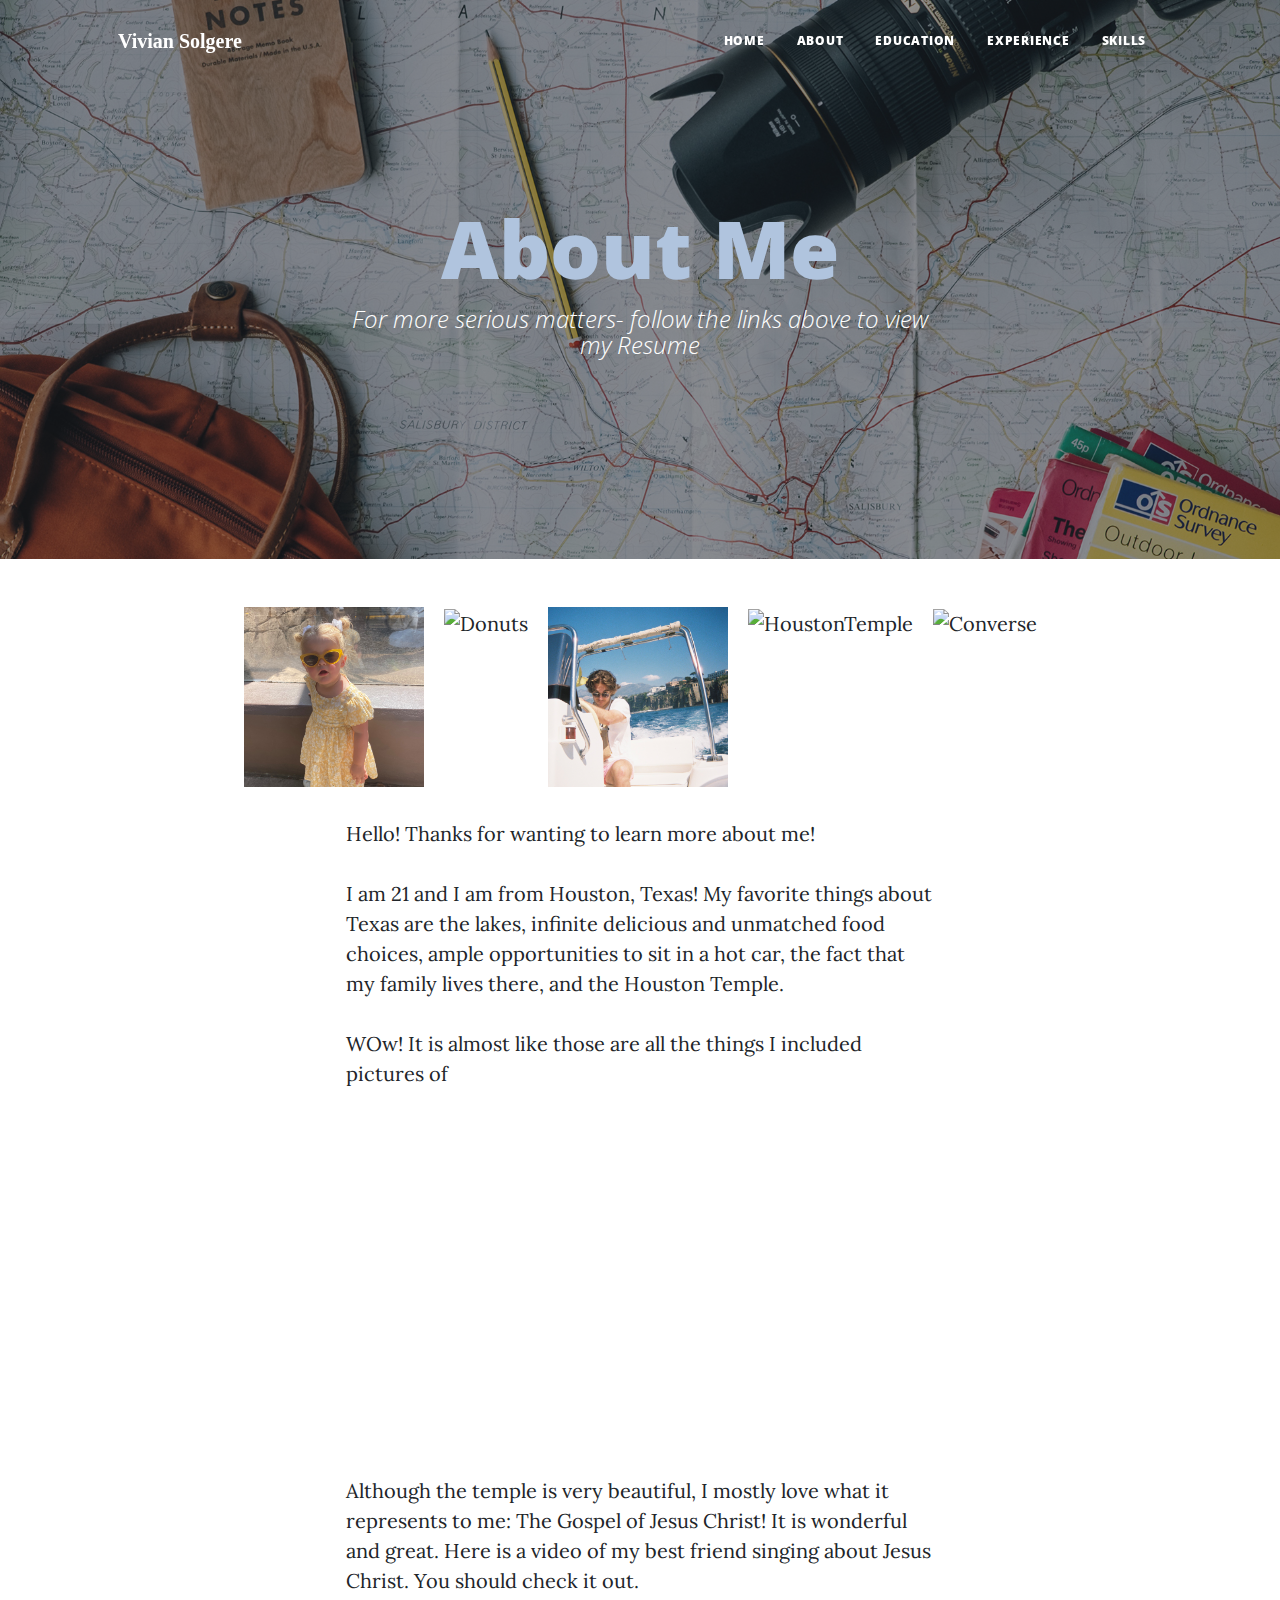
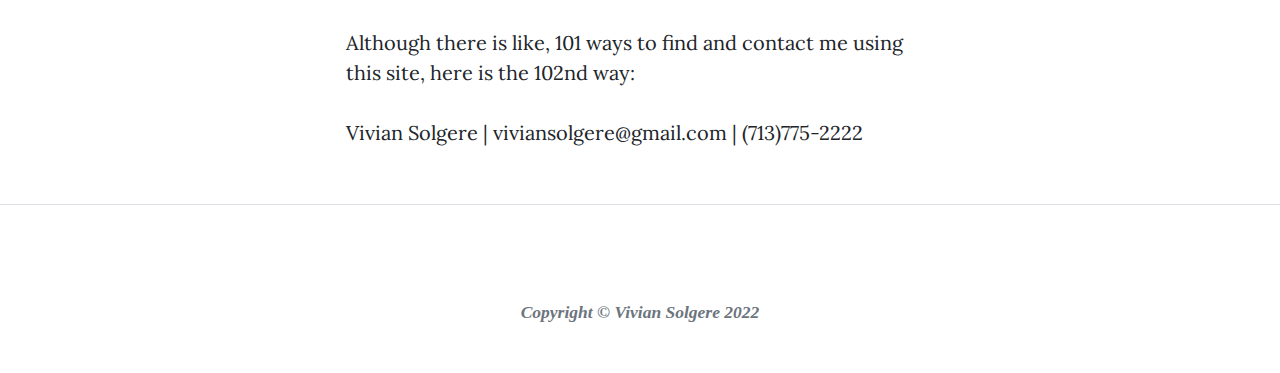
==== html/about.html @ 77203030 "the whole site lol" ====
<!DOCTYPE html>
<!-- Edited by Vivian Solgere on 06/13/22 -->
<html lang="en">
    <head>
        <meta charset="utf-8" />
        <meta name="viewport" content="width=device-width, initial-scale=1, shrink-to-fit=no" />
        <meta name="description" content="" />
        <meta name="author" content="" />
        <title>Vivian Solgere - About</title>
        <link rel="icon" type="image/x-icon" href="assets/favicon.ico" />
        <!-- Font Awesome icons (free version)-->
        <script src="https://use.fontawesome.com/releases/v6.1.0/js/all.js" crossorigin="anonymous"></script>
        <!-- Google fonts-->
        <link href="https://fonts.googleapis.com/css?family=Lora:400,700,400italic,700italic" rel="stylesheet" type="text/css" />
        <link href="https://fonts.googleapis.com/css?family=Open+Sans:300italic,400italic,600italic,700italic,800italic,400,300,600,700,800" rel="stylesheet" type="text/css" />
        <!-- Core theme CSS (includes Bootstrap)-->
        <link href="../styles/mystyles.css" rel="stylesheet" />
        <link href="../styles/styles.css" rel="stylesheet" />
    </head>
    <body>
        <!-- Navigation-->
        <nav class="navbar navbar-expand-lg navbar-light" id="mainNav">
            <div class="container px-4 px-lg-5">
                <a class="navbar-brand" href="../index.html">Vivian Solgere</a>
                <button class="navbar-toggler" type="button" data-bs-toggle="collapse" data-bs-target="#navbarResponsive" aria-controls="navbarResponsive" aria-expanded="false" aria-label="Toggle navigation">
                    Menu
                    <i class="fas fa-bars"></i>
                </button>
                <div class="collapse navbar-collapse" id="navbarResponsive">
                    <ul class="navbar-nav ms-auto py-4 py-lg-0">
                        <li class="nav-item"><a class="nav-link px-lg-3 py-3 py-lg-4" href="../index.html">Home</a></li>
                        <li class="nav-item"><a class="nav-link px-lg-3 py-3 py-lg-4" href="about.html">About</a></li>
                        <li class="nav-item"><a class="nav-link px-lg-3 py-3 py-lg-4" href="education.html">Education</a></li>
                        <li class="nav-item"><a class="nav-link px-lg-3 py-3 py-lg-4" href="experience.html">Experience</a></li>
                        <li class="nav-item"><a class="nav-link px-lg-3 py-3 py-lg-4" href="skills.html">Skills</a></li>
                    </ul>
                </div>
            </div>
        </nav>
        <!-- Page Header-->
        <header class="masthead" style="background-image: url('../images/about-bg.jpg')">
            <div class="container position-relative px-4 px-lg-5">
                <div class="row gx-4 gx-lg-5 justify-content-center">
                    <div class="col-md-10 col-lg-8 col-xl-7">
                        <div class="page-heading">
                            <h1>About Me</h1>
                            <span class="subheading">For more serious matters- follow the links above to view my Resume</span>
                        </div>
                    </div>
                </div>
            </div>
        </header>
        <!-- Main Content-->

        <main class="mb-4">

            <div class="grid-container">
                <div class="grid-item">
                    <img src="../images/grid5.jpg" height="180" alt="VivNiece">
                </div>
                <div class="grid-item">
                    <img src="../images/grid9.jpg" height="180" alt="Donuts">
                </div>
                <div class="grid-item">
                    <img src="../images/grid11.jpg" height="180" alt="Boat">
                </div>
                <div class="grid-item">
                    <img src="../images/grid10.jpg" height="180" alt="HoustonTemple">
                </div>
                <div class="grid-item">
                    <img src="../images/grid7.jpg" height="180" alt="Converse">
                </div>
            </div>

            <div class="container px-4 px-lg-5">
                <div class="row gx-4 gx-lg-5 justify-content-center">
                    <div class="col-md-10 col-lg-8 col-xl-7">
                        <p>Hello! Thanks for wanting to learn more about me!<br><br>
                            I am 21 and I am from Houston, Texas! My favorite things about Texas are the lakes, infinite delicious and unmatched food choices, ample opportunities to sit in a hot car,
                            the fact that my family lives there, and the Houston Temple.<br><br> WOw! It is almost like those are all the things
                            I included pictures of
                        </p>
                        <iframe width="560" height="315" src="https://www.youtube.com/embed/h_yUq32Lpec" title="YouTube video player" frameborder="0" allow="accelerometer; autoplay; clipboard-write; encrypted-media; gyroscope; picture-in-picture" allowfullscreen></iframe>
                        <p>Although the temple is very beautiful, I mostly love what it represents to me:
                            The Gospel of Jesus Christ! It is wonderful and great. Here is a video of my best friend singing about
                            Jesus Christ. You should check it out.
                        </p>
                        <p>Although there is like, 101 ways to find and contact me using this site, here is the 102nd way:<br><br>
                        Vivian Solgere | viviansolgere@gmail.com | (713)775-2222 </p>
                    </div>
                </div>
            </div>
        </main>
        <!-- Footer-->
        <footer class="border-top">
            <div class="container px-4 px-lg-5">
                <div class="row gx-4 gx-lg-5 justify-content-center">
                    <div class="col-md-10 col-lg-8 col-xl-7">
                        <ul class="list-inline text-center">
                            <li class="list-inline-item">
                                <a href="https://twitter.com/vivisolg">
                                    <span class="fa-stack fa-lg">
                                        <i class="fas fa-circle fa-stack-2x"></i>
                                        <i class="fab fa-twitter fa-stack-1x fa-inverse"></i>
                                    </span>
                                </a>
                            </li>
                            <li class="list-inline-item">
                                <a href="https://www.facebook.com/vivian.solgere.3">
                                    <span class="fa-stack fa-lg">
                                        <i class="fas fa-circle fa-stack-2x"></i>
                                        <i class="fab fa-facebook-f fa-stack-1x fa-inverse"></i>
                                    </span>
                                </a>
                            </li>
                            <li class="list-inline-item">
                                <a href="https://github.com/vsolgere/is201finalProject">
                                    <span class="fa-stack fa-lg">
                                        <i class="fas fa-circle fa-stack-2x"></i>
                                        <i class="fab fa-github fa-stack-1x fa-inverse"></i>
                                    </span>
                                </a>
                            </li>
                        </ul>
                        <div class="small text-center text-muted fst-italic">Copyright &copy; Vivian Solgere 2022</div>
                    </div>
                </div>
            </div>
        </footer>
        <!-- Bootstrap core JS-->
        <script src="https://cdn.jsdelivr.net/npm/bootstrap@5.1.3/dist/js/bootstrap.bundle.min.js"></script>
        <!-- Core theme JS-->
        <script src="js/scripts.js"></script>
    </body>
</html>
---- styles/mystyles.css ----
.grid-container {
    display: flex;
    justify-content: center;
    column-gap: 20px;
}

a :hover {
    color:palevioletred;
}

.subheading {
    font-style: italic;
}

h1 {
    color:lightsteelblue;
}

.navbar-brand {
    font-family:Georgia, 'Times New Roman', Times, serif;
    font-size: 18px;
}

footer {
    font-weight: bold;
    font-family:Georgia, 'Times New Roman', Times, serif;
}
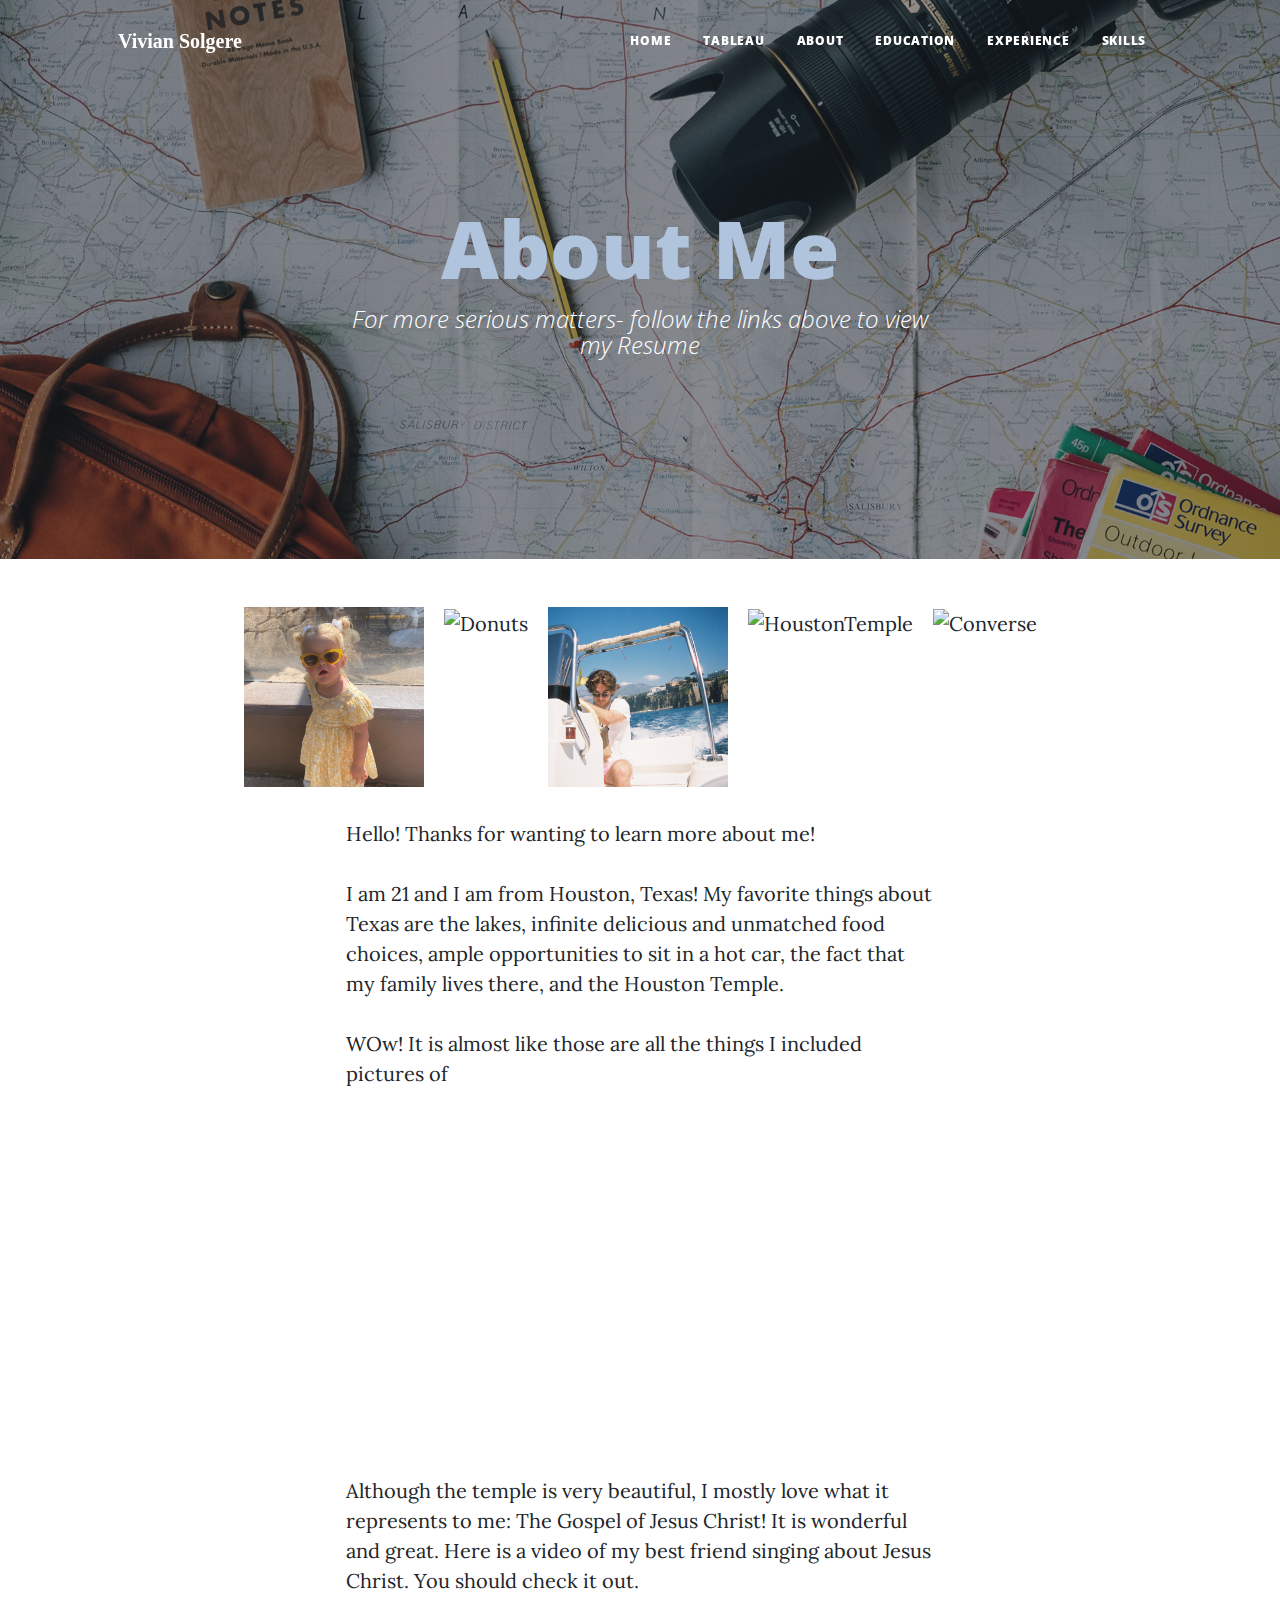
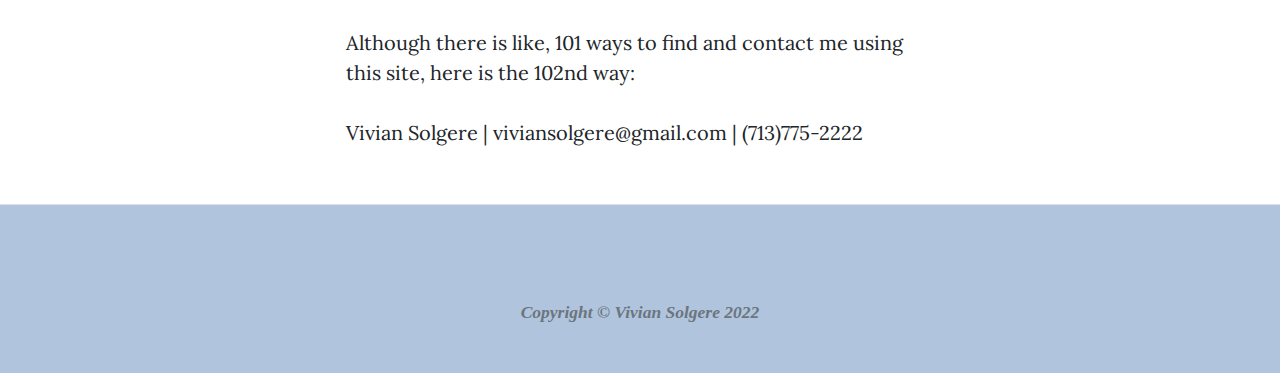
==== commit 0431104b: "just improving stuff" ====
--- a/html/about.html
+++ b/html/about.html
@@ -6,7 +6,7 @@
         <meta name="viewport" content="width=device-width, initial-scale=1, shrink-to-fit=no" />
         <meta name="description" content="" />
         <meta name="author" content="" />
-        <title>Vivian Solgere - About</title>
+        <title>Vivian Solgere - About Me</title>
         <link rel="icon" type="image/x-icon" href="assets/favicon.ico" />
         <!-- Font Awesome icons (free version)-->
         <script src="https://use.fontawesome.com/releases/v6.1.0/js/all.js" crossorigin="anonymous"></script>
@@ -29,6 +29,7 @@
                 <div class="collapse navbar-collapse" id="navbarResponsive">
                     <ul class="navbar-nav ms-auto py-4 py-lg-0">
                         <li class="nav-item"><a class="nav-link px-lg-3 py-3 py-lg-4" href="../index.html">Home</a></li>
+                        <li class="nav-item"><a class="nav-link px-lg-3 py-3 py-lg-4" href="tableau.html">Tableau</a></li>
                         <li class="nav-item"><a class="nav-link px-lg-3 py-3 py-lg-4" href="about.html">About</a></li>
                         <li class="nav-item"><a class="nav-link px-lg-3 py-3 py-lg-4" href="education.html">Education</a></li>
                         <li class="nav-item"><a class="nav-link px-lg-3 py-3 py-lg-4" href="experience.html">Experience</a></li>
--- a/styles/mystyles.css
+++ b/styles/mystyles.css
@@ -24,4 +24,5 @@
 footer {
     font-weight: bold;
     font-family:Georgia, 'Times New Roman', Times, serif;
+    background-color: lightsteelblue;
 }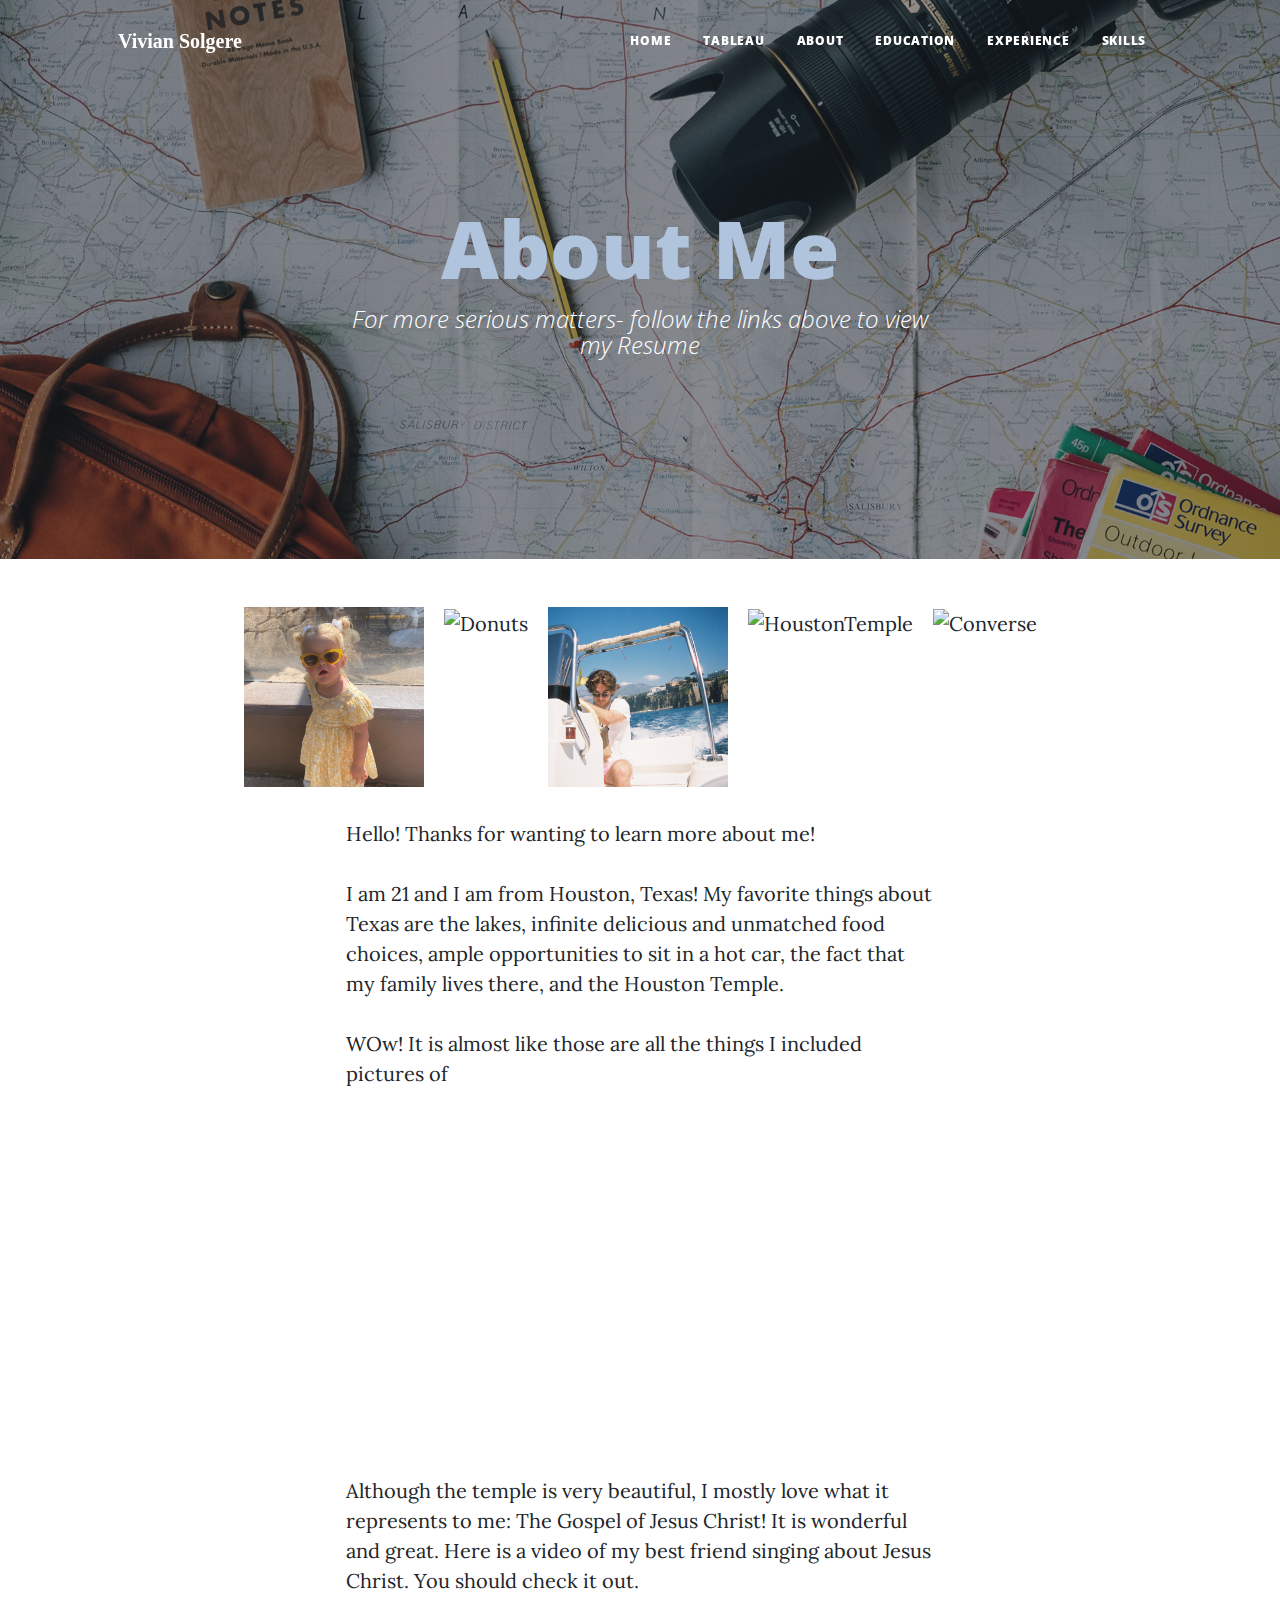
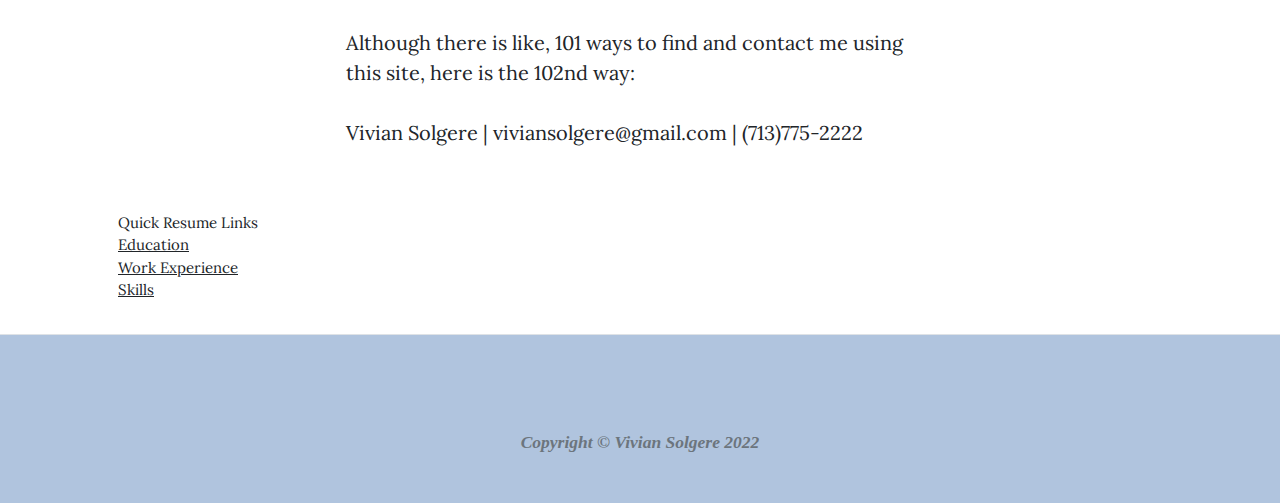
==== commit 704e375d: "quick links" ====
--- a/html/about.html
+++ b/html/about.html
@@ -90,6 +90,13 @@
                         Vivian Solgere | viviansolgere@gmail.com | (713)775-2222 </p>
                     </div>
                 </div>
+                <p style="font-size:15px">
+                    Quick Resume Links<br>
+                    <a href="education.html">Education</a><br>
+                    <a href="experience.html">Work Experience</a><br>
+                    <a href="skills.html">Skills</a>
+
+                </p>
             </div>
         </main>
         <!-- Footer-->
--- a/styles/mystyles.css
+++ b/styles/mystyles.css
@@ -5,7 +5,7 @@
 }
 
 a :hover {
-    color:palevioletred;
+    color:seagreen;
 }
 
 .subheading {
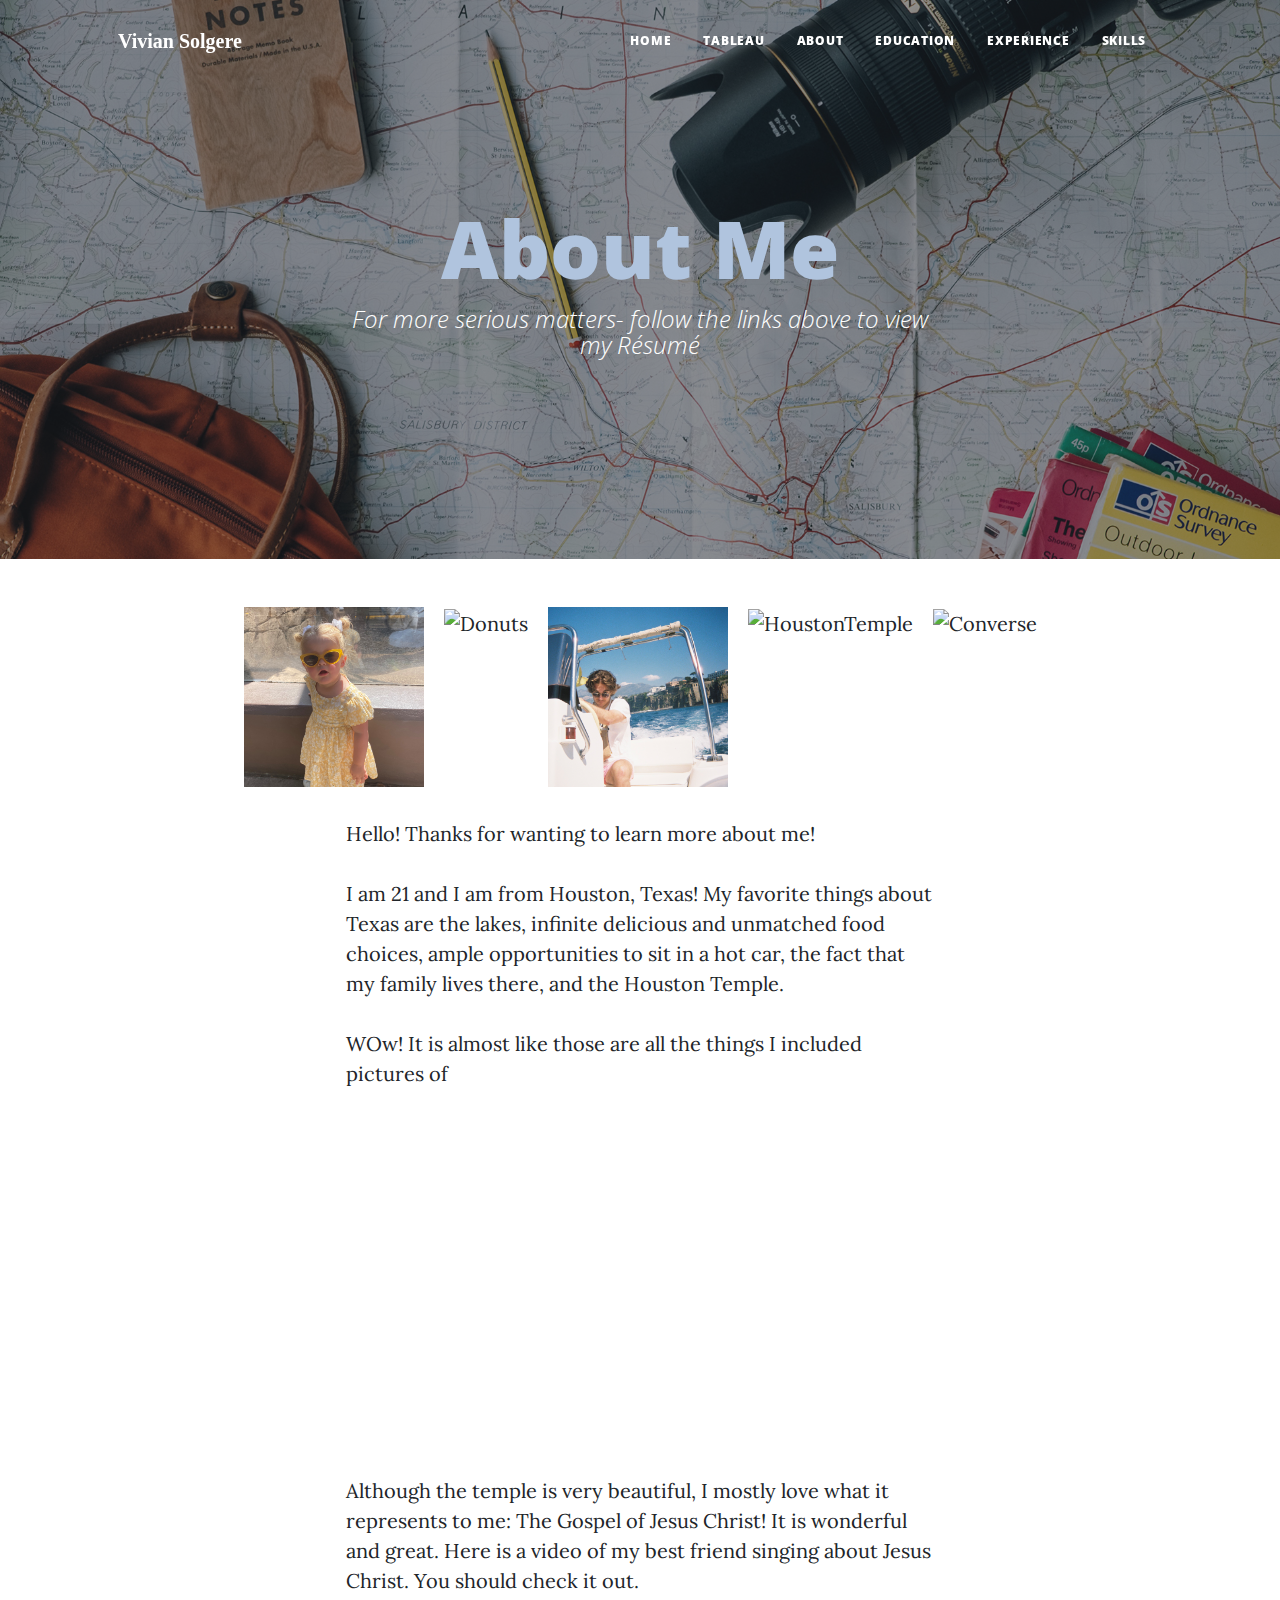
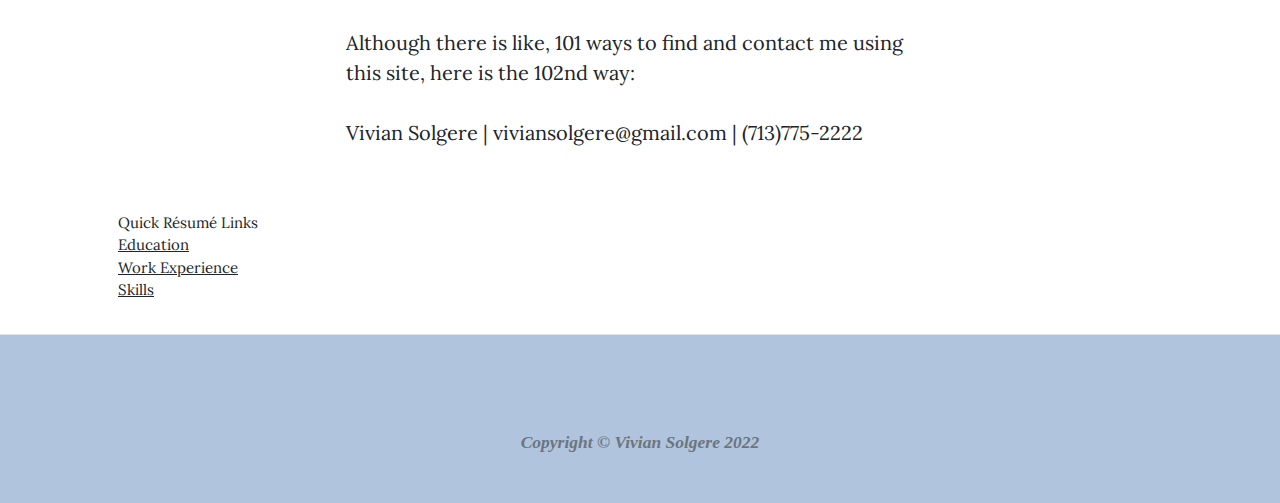
==== commit 344ede28: "resume lol" ====
--- a/html/about.html
+++ b/html/about.html
@@ -45,7 +45,7 @@
                     <div class="col-md-10 col-lg-8 col-xl-7">
                         <div class="page-heading">
                             <h1>About Me</h1>
-                            <span class="subheading">For more serious matters- follow the links above to view my Resume</span>
+                            <span class="subheading">For more serious matters- follow the links above to view my Résumé</span>
                         </div>
                     </div>
                 </div>
@@ -91,7 +91,7 @@
                     </div>
                 </div>
                 <p style="font-size:15px">
-                    Quick Resume Links<br>
+                    Quick Résumé Links<br>
                     <a href="education.html">Education</a><br>
                     <a href="experience.html">Work Experience</a><br>
                     <a href="skills.html">Skills</a>
